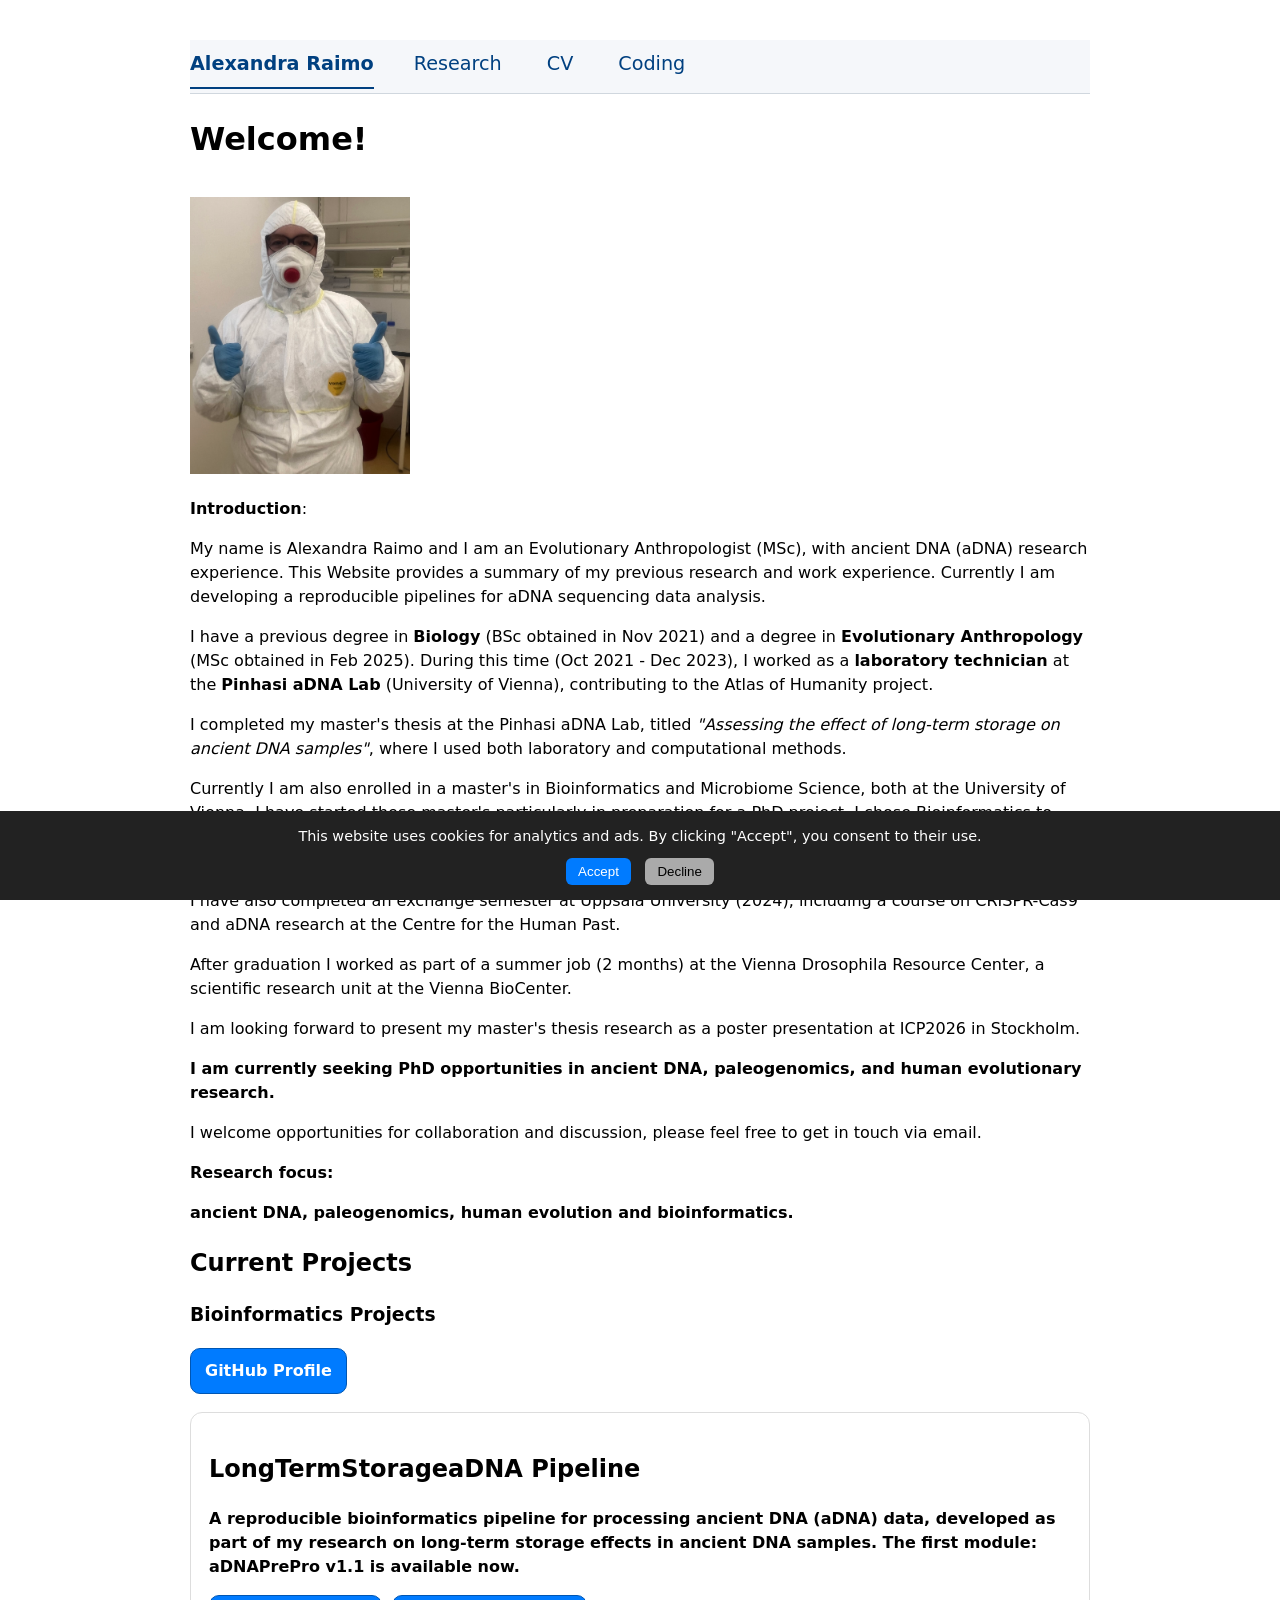
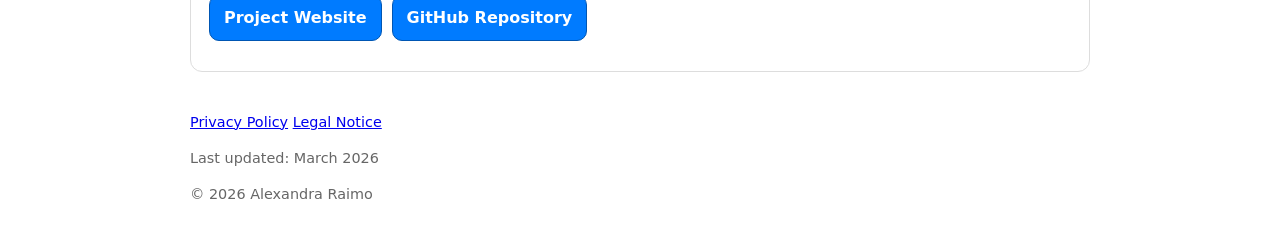
==== index.html @ fb8b820a "Update" ====
<!doctype html>
<html lang="en">
<head>
  <meta charset="utf-8" />
  <meta name="viewport" content="width=device-width, initial-scale=1" />

  <!-- SEO -->
  <title>Ancient DNA Pipeline | Bioinformatics – Alexandra Raimo</title>
  <meta name="description" content="Bioinformatics projects by Alexandra Raimo, including pipelines for preprocessing ancient DNA sequencing data." />
  <meta name="keywords" content="ancient DNA, aDNA, bioinformatics, paleogenomics, DNA pipeline, NGS analysis" />

  <!-- Google verification -->
  <meta name="google-site-verification" content="ym9Vz2u-0bUSktu_AjIsHm7VWg-E3QiLJh-xZRxVuhM" />

  <link rel="canonical" href="https://raimo-al.github.io/">
  
  <!-- Open Graph -->
  <meta property="og:title" content="Ancient DNA Pipeline | Bioinformatics – Alexandra Raimo">
  <meta property="og:description" content="Reproducible pipeline for preprocessing ancient DNA (aDNA) sequencing data.">
  <meta property="og:site_name" content="Ancient DNA Bioinformatics">
  <meta property="og:image" content="https://raimo-al.github.io/preview.png">
  <meta property="og:url" content="https://raimo-al.github.io/">
  <meta property="og:type" content="website">

  <!-- Twitter (used by many platforms) -->
  <meta name="twitter:card" content="summary_large_image">
  <meta name="twitter:title" content="Ancient DNA Pipeline | Bioinformatics – Alexandra Raimo">
  <meta name="twitter:description" content="Reproducible pipeline for preprocessing ancient DNA (aDNA) sequencing data.">
  <meta name="twitter:image" content="https://raimo-al.github.io/preview.png">

  <!-- CSS -->
  <link rel="stylesheet" href="styles.css">

  <!-- Google AdSense -->
  <meta name="google-adsense-account" content="ca-pub-8820998025765974">


</head>

<body>

<nav class="navbar">
  <div class="nav-container">
    <a href="index.html" class="nav-name active">Alexandra Raimo</a>

    <div class="nav-links">
      <a href="research.html">Research</a>
      <a href="cv.html">CV</a>
      <a href="coding.html">Coding</a>
    </div>
  </div>
</nav>
<header>
  <div class="card-content">

    <div class="text">
      <h1>Welcome!</h1>
	      <div class="image">
      <img src="images/Lab.jpeg" alt="Alexandra Raimo working in the aDNA lab.">
    </div>

      <p>
	  <b>Introduction</b>:
	  
	  <p>
        My name is Alexandra Raimo and I am an Evolutionary Anthropologist (MSc), with ancient DNA (aDNA) research experience.
        This Website provides a summary of my previous research and work experience.
        Currently I am developing a reproducible pipelines for aDNA sequencing data analysis.
		</p>
		
		<p>
		I have a previous degree in <b>Biology</b> (BSc obtained in Nov 2021) and a degree in <b>Evolutionary Anthropology</b> (MSc obtained in Feb 2025).
		During this time (Oct 2021 - Dec 2023), I worked as a <b>laboratory technician</b> at the <b>Pinhasi aDNA Lab</b> (University of Vienna), contributing to the Atlas of Humanity project.
		</p>
		
		<p>
		I completed my master's thesis at the Pinhasi aDNA Lab, titled <em>"Assessing the effect of long-term storage on ancient DNA samples"</em>, where I used both laboratory and computational methods.
		</p>
		
		<p>
		Currently I am also enrolled in a master's in Bioinformatics and Microbiome Science, both at the University of Vienna. 
		I have started these master's particularly in preparation for a PhD project.
		I chose Bioinformatics to further improve my Bioinformatics skills and Microbiome Science, because of my interest in ancient bacterial and viral metagenomics.
		</p>
		
		<p>
		I have also completed an exchange semester at Uppsala University (2024), including a course on CRISPR-Cas9 and aDNA research at the Centre for the Human Past.
		</p>
		
		<p>
		After graduation I worked as part of a summer job (2 months) at the Vienna Drosophila Resource Center, a scientific research unit at the Vienna BioCenter.
		</p>
		
		<p>
		I am looking forward to present my master's thesis research as a poster presentation at ICP2026 in Stockholm.
		</p>
		
		<p>
		<strong> I am currently seeking PhD opportunities in ancient DNA, paleogenomics, and human evolutionary research. </strong>
		</p>
		
		<p>
		I welcome opportunities for collaboration and discussion, please feel free to get in touch via email.
		</p>
		
			 <p class="highlight">
    <p>
	<strong> Research focus: </strong>
	</p>
	
	<p>
	<strong>ancient DNA, paleogenomics, human evolution and bioinformatics.</strong>
  </p>
    </div>

  </div>
</header>
  <main>
    <h2>Current Projects</h2>
	
	<h3>Bioinformatics Projects</h3>
	
	<div class="button-group">
    <a class="button" href="https://github.com/raimo-al">GitHub Profile</a>
  </div>
    <div class="card">
      <h2>LongTermStorageaDNA Pipeline</h2>
      <p class="highlight">
         A reproducible bioinformatics pipeline for processing ancient DNA (aDNA) data,
         developed as part of my research on long-term storage effects in ancient DNA samples.
		 The first module: aDNAPrePro v1.1 is available now.
      </p>

      <div class="button-group">
        <a class="button" href="https://raimo-al.github.io/LongTermStorageaDNA/">Project Website</a>
        <a class="button" href="https://github.com/raimo-al/LongTermStorageaDNA">GitHub Repository</a>
      </div>

    </div>

  </main>

  <footer style="margin-top:40px; font-size:0.9em; color:#666;">
    <a href="privacy.html">Privacy Policy</a>
    <a href="impressum.html">Legal Notice</a>
	<p>Last updated: March 2026 </p>
    <p>© 2026 Alexandra Raimo</p>
  </footer>
 <div id="cookie-banner" style="position:fixed; bottom:0; left:0; right:0; background:#222; color:#fff; padding:15px; display:none; z-index:1000;">
  <p style="margin:0 0 10px 0;">
    This website uses cookies for analytics and ads. By clicking "Accept", you consent to their use.
  </p>
  <button onclick="acceptCookies()" style="margin-right:10px;">Accept</button>
  <button onclick="declineCookies()">Decline</button>
 </div>
 <script>
   function loadTrackingScripts() {
      if (location.protocol === "file:") return;

      // Google Analytics
      var ga = document.createElement("script");
      ga.src = "https://www.googletagmanager.com/gtag/js?id=G-LNKFSJW3DF";
      ga.async = true;
      document.head.appendChild(ga);

      window.dataLayer = window.dataLayer || [];
      function gtag(){dataLayer.push(arguments);}
      window.gtag = gtag;
      gtag('js', new Date());
      gtag('config', 'G-LNKFSJW3DF');

      // AdSense
      var ads = document.createElement("script");
      ads.src = "https://pagead2.googlesyndication.com/pagead/js/adsbygoogle.js?client=ca-pub-8820998025765974";
      ads.async = true;
      ads.crossOrigin = "anonymous";
      document.head.appendChild(ads);
   }

   function acceptCookies() {
      localStorage.setItem("cookieConsent", "accepted");
      document.getElementById("cookie-banner").style.display = "none";
      loadTrackingScripts();
   }

   function declineCookies() {
      localStorage.setItem("cookieConsent", "declined");
      document.getElementById("cookie-banner").style.display = "none";
   }

   window.onload = function() {
      const consent = localStorage.getItem("cookieConsent");

      if (!consent) {
         document.getElementById("cookie-banner").style.display = "block";
      } else if (consent === "accepted") {
         loadTrackingScripts();
      }
   };
</script>
</body>
</html>
---- styles.css ----
body {
  font-family: system-ui, -apple-system, Segoe UI, Roboto, Arial, sans-serif;
  max-width: 900px;
  margin: 40px auto;
  padding: 0 16px;
  line-height: 1.5;
}

img {
    max-width: 90%;
    height: auto;
    border-radius: 10px;
    margin-top: 12px;
}

.highlight {
    font-weight: 600;
}

.card {
  border: 1px solid #ddd;
  border-radius: 12px;
  padding: 18px;
  margin: 18px 0;
  box-sizing: border-box;
}

.button-group {
  margin: 12px 0;
  display: flex;
  flex-wrap: wrap;
  gap: 10px;
}

a.button {
  display: inline-block;
  padding: 10px 14px;
  border-radius: 10px;
  border: 1px solid #0056b3;
  background-color: #007bff;
  color: #ffffff;
  font-weight: bold;
  text-decoration: none;
  text-align: center;
}
#cookie-banner {
  font-size: 0.9em;
  text-align: center;
}

#cookie-banner button {
  padding: 6px 12px;
  border: none;
  border-radius: 6px;
  cursor: pointer;
}

#cookie-banner button:first-of-type {
  background-color: #007bff;
  color: white;
}

#cookie-banner button:last-of-type {
  background-color: #aaa;
  color: black;
}

/* Mobile responsiveness */
  @media (max-width: 600px) {
  body {
    margin: 20px auto;
  }

  h1 {
    font-size: 1.6em;
  }

  .card {
    padding: 14px;
  }

  a.button {
    width: 100%;
  }
}
  
/* Navbar base */
.navbar {
  width: 100%;
  background-color: #f5f7fa;
  border-bottom: 1px solid #d0d7de;
  padding: 10px 0;
}

/* Container */
.nav-container {
  max-width: 1000px;
  margin: 0 auto;
  display: flex;
  align-items: center;
  justify-content: flex-start; /* key change */
  gap: 40px; /* controls distance */
}

/* Name (left side) */
.nav-name {
  font-size: 1.2rem;
  font-weight: 600;
  color: #004080;
  text-decoration: none;
}

.nav-links {
  display: flex;
  gap: 45px;  /* try 45–60px */
}

/* Links container */
.nav-links a {
  font-size: 1.2rem;
  color: #004080;
  text-decoration: none;
  position: relative;
  padding-bottom: 4px; /* creates space for underline */

}

.nav-container a.active::after {
  width: 100%;
}

.nav-container a {
  position: relative;
  padding-bottom: 4px;
  text-decoration: none;
}

/* underline (hidden) */
.nav-container a::after {
  content: "";
  position: absolute;
  left: 0;
  bottom: -6px;
  width: 0%;
  height: 2px;
  background-color: #004080;
  transition: width 0.25s ease;
}

/* hover */
.nav-container a:hover::after {
  width: 100%;
}

/* Layout for header (text left, image right) */
.card-content .image img {
  width: 220px;        /* bigger image */
  border-radius: 0;    /* removes circle */
}

/* Text block */
.card-content .text {
  flex: 1;
}

/* Layout for CV*/

.header-photo {
  display: flex;
  justify-content: flex-end;
  margin: 20px 0;
}

.header-photo img {
  width: 160px;       /* smaller size */
  border-radius: 0;   /* rectangular */
}
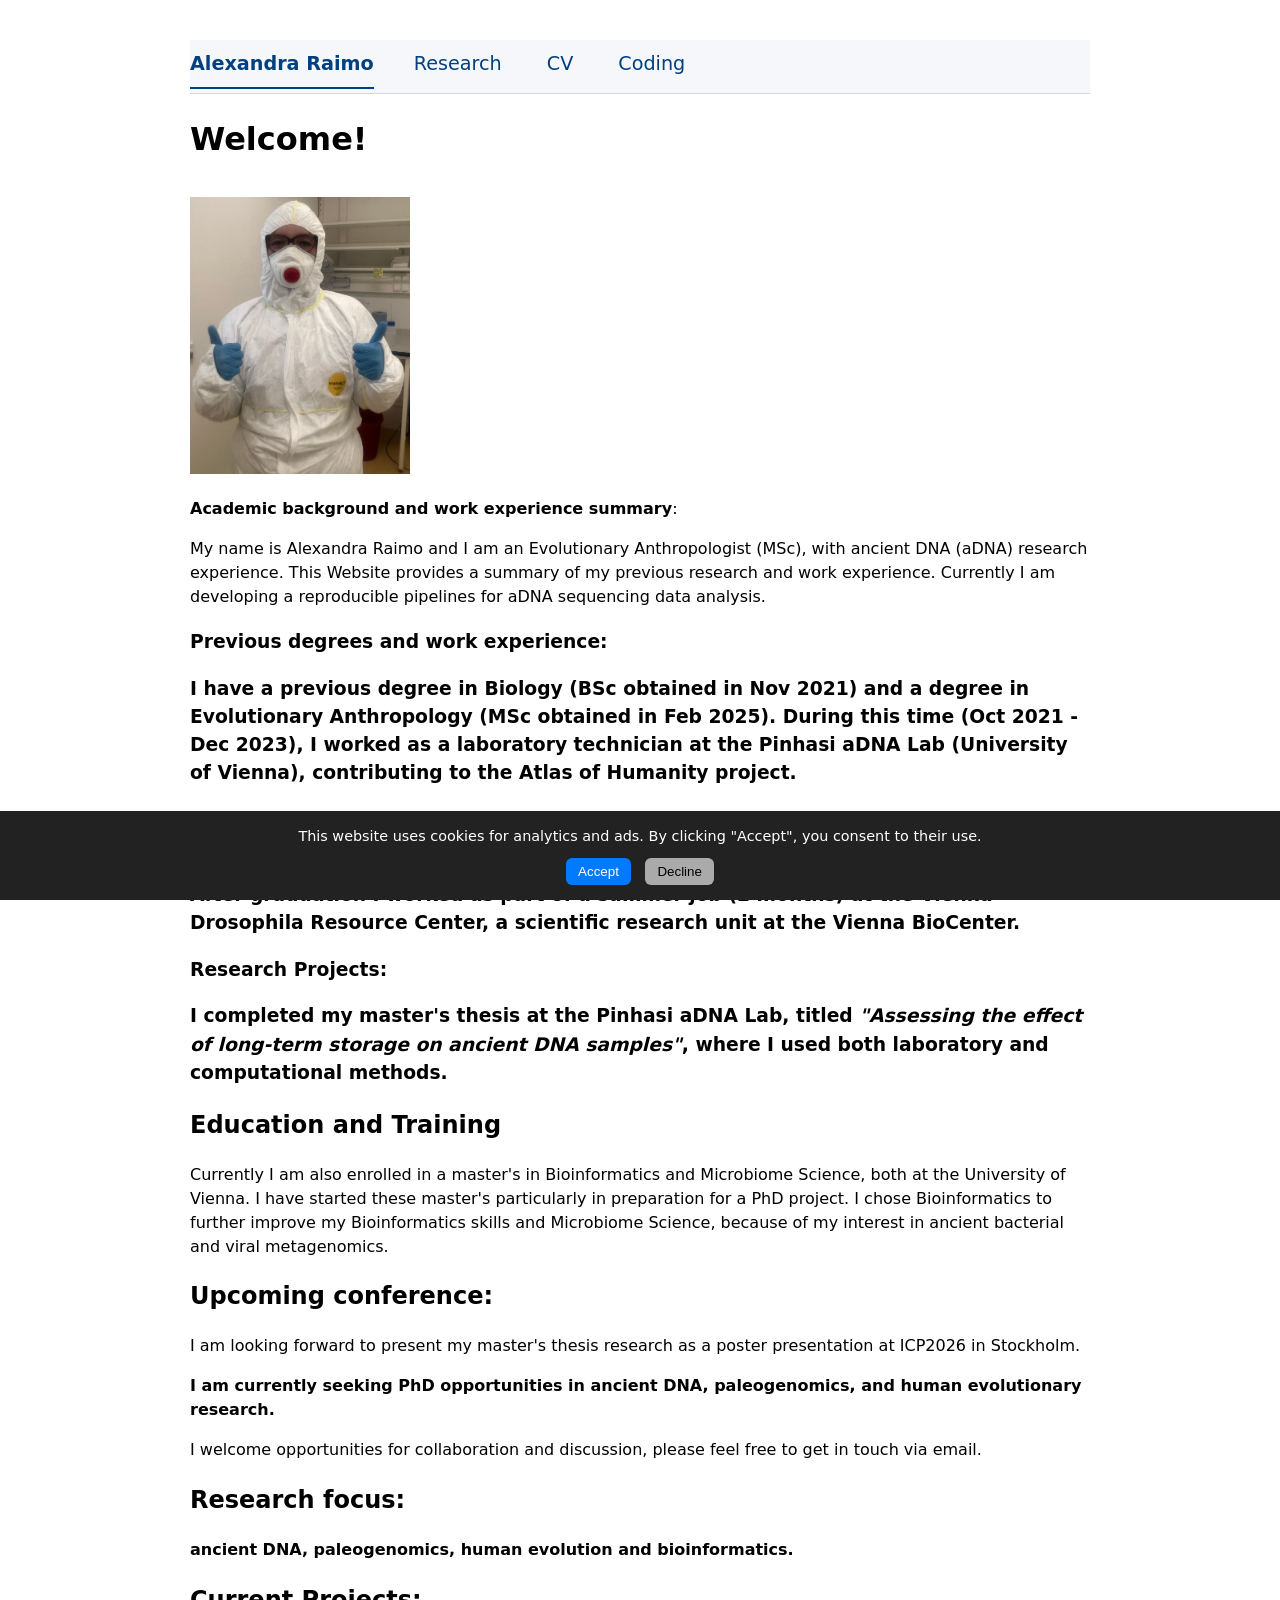
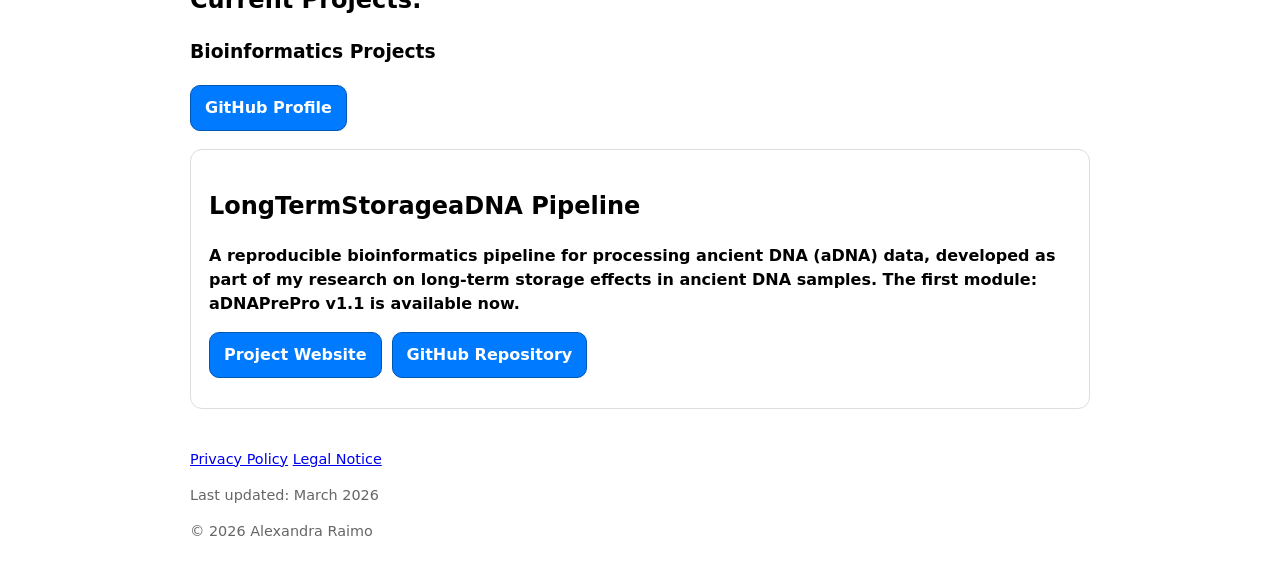
==== commit a9be9216: "Update" ====
--- a/index.html
+++ b/index.html
@@ -60,7 +60,7 @@
     </div>
 
       <p>
-	  <b>Introduction</b>:
+	  <b>Academic background and work experience summary</b>:
 	  
 	  <p>
         My name is Alexandra Raimo and I am an Evolutionary Anthropologist (MSc), with ancient DNA (aDNA) research experience.
@@ -68,29 +68,33 @@
         Currently I am developing a reproducible pipelines for aDNA sequencing data analysis.
 		</p>
 		
+		<h3> Previous degrees and work experience: <h3> 
 		<p>
 		I have a previous degree in <b>Biology</b> (BSc obtained in Nov 2021) and a degree in <b>Evolutionary Anthropology</b> (MSc obtained in Feb 2025).
 		During this time (Oct 2021 - Dec 2023), I worked as a <b>laboratory technician</b> at the <b>Pinhasi aDNA Lab</b> (University of Vienna), contributing to the Atlas of Humanity project.
 		</p>
 		
 		<p>
+		I have also completed an exchange semester at Uppsala University (2024), including a course on CRISPR-Cas9 and aDNA research at the Centre for the Human Past.
+		</p>
+		
+		<p>
+		After graduation I worked as part of a summer job (2 months) at the Vienna Drosophila Resource Center, a scientific research unit at the Vienna BioCenter.
+		</p>
+		
+		<h3> Research Projects: <h3>
+		<p>
 		I completed my master's thesis at the Pinhasi aDNA Lab, titled <em>"Assessing the effect of long-term storage on ancient DNA samples"</em>, where I used both laboratory and computational methods.
 		</p>
 		
+		<h2>Education and Training</h2>
 		<p>
 		Currently I am also enrolled in a master's in Bioinformatics and Microbiome Science, both at the University of Vienna. 
 		I have started these master's particularly in preparation for a PhD project.
 		I chose Bioinformatics to further improve my Bioinformatics skills and Microbiome Science, because of my interest in ancient bacterial and viral metagenomics.
 		</p>
 		
-		<p>
-		I have also completed an exchange semester at Uppsala University (2024), including a course on CRISPR-Cas9 and aDNA research at the Centre for the Human Past.
-		</p>
-		
-		<p>
-		After graduation I worked as part of a summer job (2 months) at the Vienna Drosophila Resource Center, a scientific research unit at the Vienna BioCenter.
-		</p>
-		
+		<h2>Upcoming conference:</h2>
 		<p>
 		I am looking forward to present my master's thesis research as a poster presentation at ICP2026 in Stockholm.
 		</p>
@@ -105,7 +109,7 @@
 		
 			 <p class="highlight">
     <p>
-	<strong> Research focus: </strong>
+	<h2> Research focus: </h2>
 	</p>
 	
 	<p>
@@ -116,7 +120,7 @@
   </div>
 </header>
   <main>
-    <h2>Current Projects</h2>
+    <h2>Current Projects:</h2>
 	
 	<h3>Bioinformatics Projects</h3>
 	
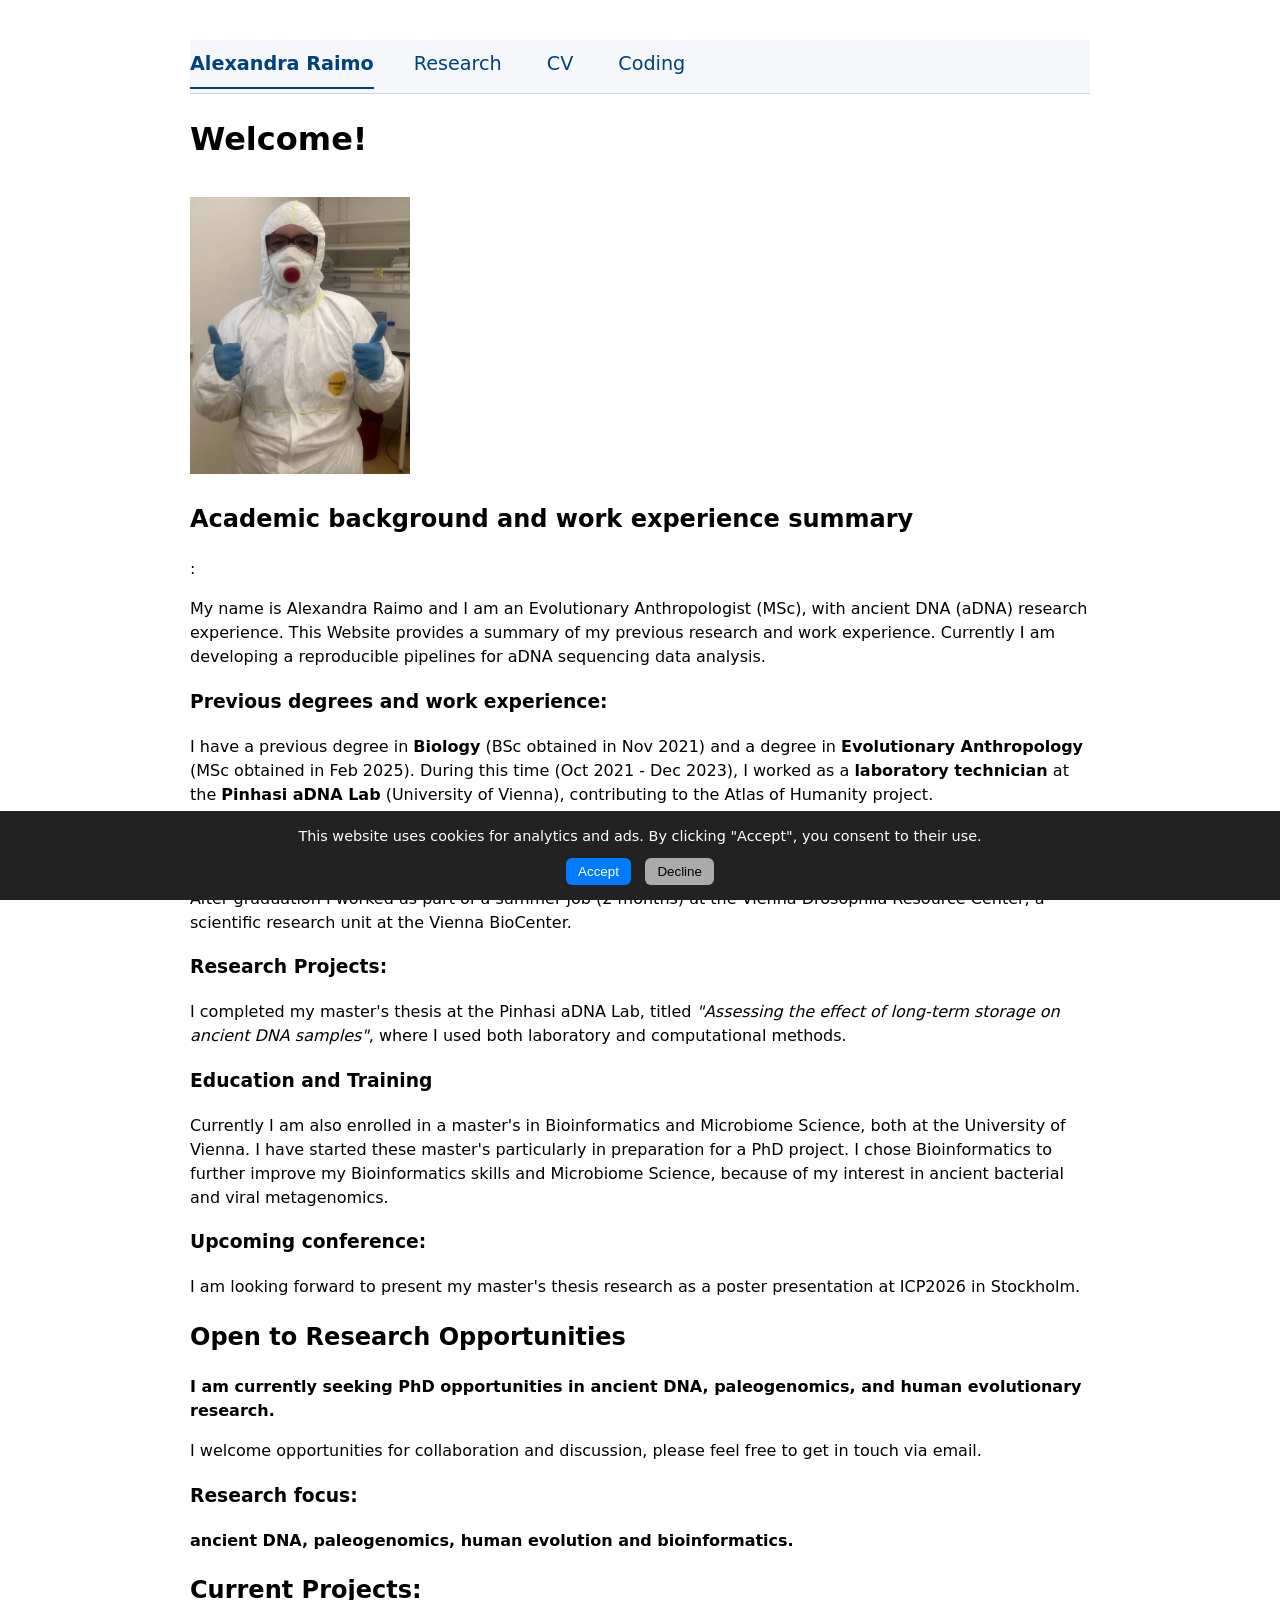
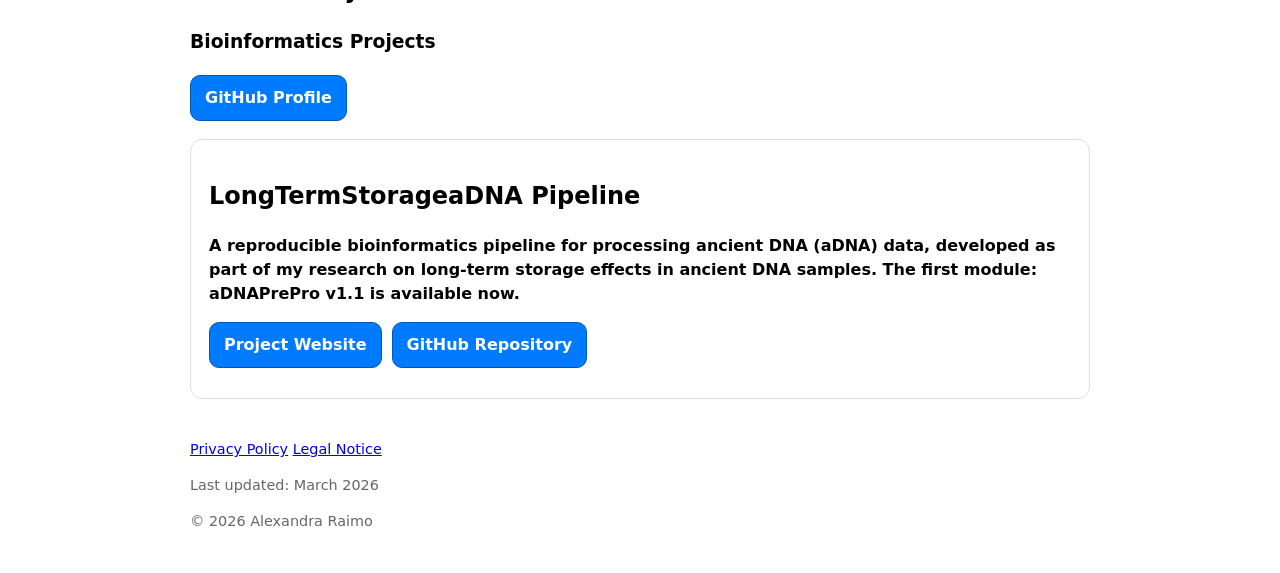
==== commit 334729d8: "Update" ====
--- a/index.html
+++ b/index.html
@@ -60,7 +60,7 @@
     </div>
 
       <p>
-	  <b>Academic background and work experience summary</b>:
+	  <h2>Academic background and work experience summary</h2>:
 	  
 	  <p>
         My name is Alexandra Raimo and I am an Evolutionary Anthropologist (MSc), with ancient DNA (aDNA) research experience.
@@ -68,7 +68,7 @@
         Currently I am developing a reproducible pipelines for aDNA sequencing data analysis.
 		</p>
 		
-		<h3> Previous degrees and work experience: <h3> 
+		<h3> Previous degrees and work experience:</h3> 
 		<p>
 		I have a previous degree in <b>Biology</b> (BSc obtained in Nov 2021) and a degree in <b>Evolutionary Anthropology</b> (MSc obtained in Feb 2025).
 		During this time (Oct 2021 - Dec 2023), I worked as a <b>laboratory technician</b> at the <b>Pinhasi aDNA Lab</b> (University of Vienna), contributing to the Atlas of Humanity project.
@@ -82,23 +82,23 @@
 		After graduation I worked as part of a summer job (2 months) at the Vienna Drosophila Resource Center, a scientific research unit at the Vienna BioCenter.
 		</p>
 		
-		<h3> Research Projects: <h3>
+		<h3> Research Projects: </h3>
 		<p>
 		I completed my master's thesis at the Pinhasi aDNA Lab, titled <em>"Assessing the effect of long-term storage on ancient DNA samples"</em>, where I used both laboratory and computational methods.
 		</p>
 		
-		<h2>Education and Training</h2>
+		<h3>Education and Training</h3>
 		<p>
 		Currently I am also enrolled in a master's in Bioinformatics and Microbiome Science, both at the University of Vienna. 
 		I have started these master's particularly in preparation for a PhD project.
 		I chose Bioinformatics to further improve my Bioinformatics skills and Microbiome Science, because of my interest in ancient bacterial and viral metagenomics.
 		</p>
 		
-		<h2>Upcoming conference:</h2>
+		<h3>Upcoming conference:</h3>
 		<p>
 		I am looking forward to present my master's thesis research as a poster presentation at ICP2026 in Stockholm.
 		</p>
-		
+		<h2>Open to Research Opportunities</h2>
 		<p>
 		<strong> I am currently seeking PhD opportunities in ancient DNA, paleogenomics, and human evolutionary research. </strong>
 		</p>
@@ -109,7 +109,7 @@
 		
 			 <p class="highlight">
     <p>
-	<h2> Research focus: </h2>
+	<h3> Research focus: </h3>
 	</p>
 	
 	<p>
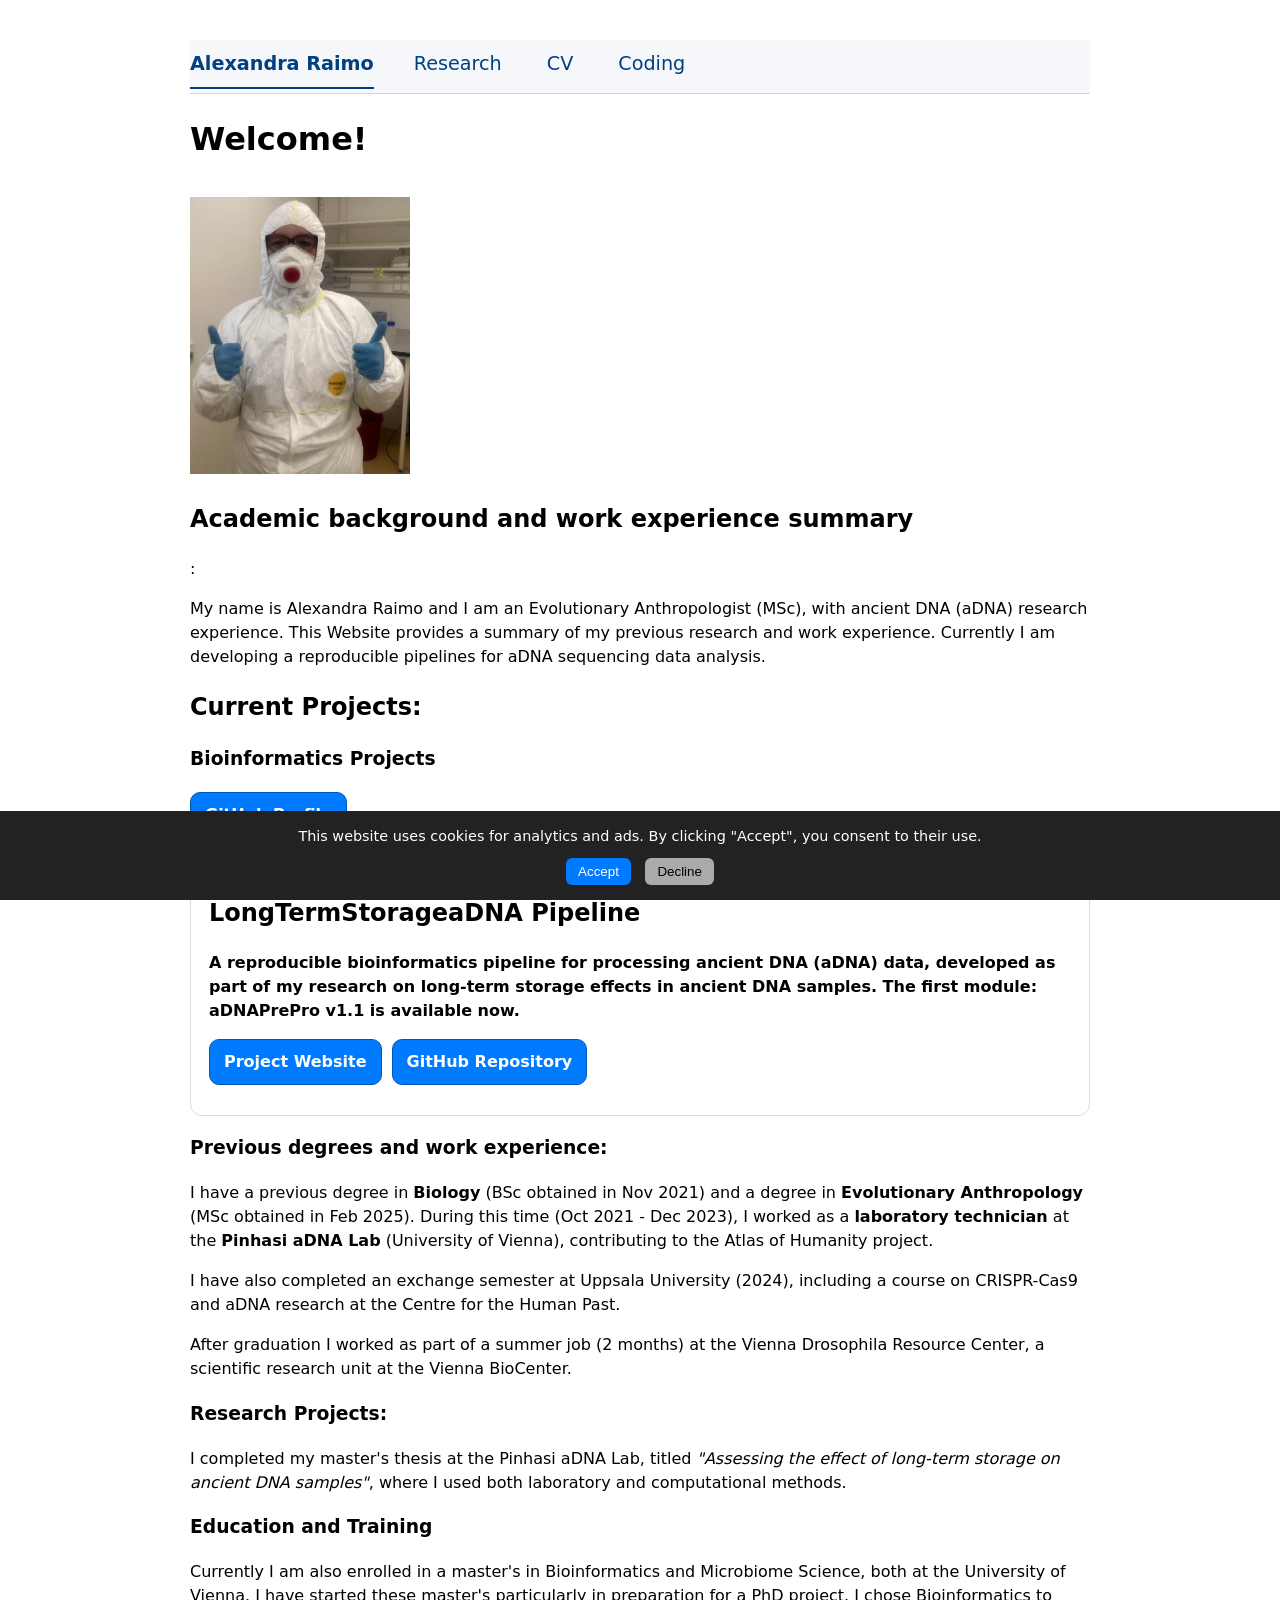
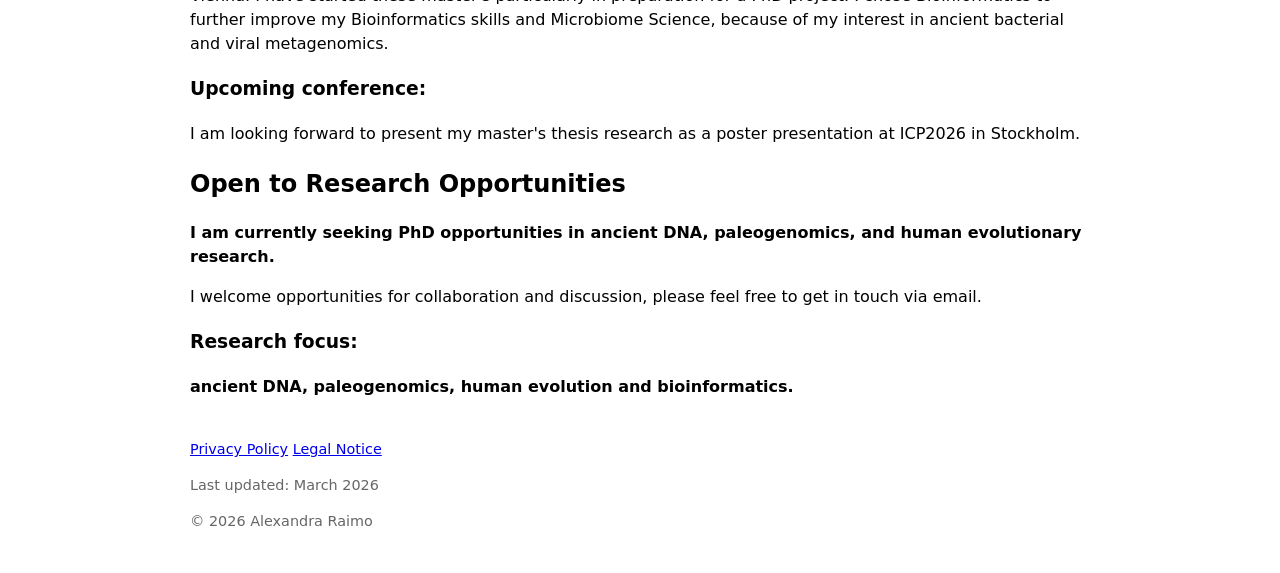
==== commit 078ace98: "Update" ====
--- a/index.html
+++ b/index.html
@@ -68,56 +68,7 @@
         Currently I am developing a reproducible pipelines for aDNA sequencing data analysis.
 		</p>
 		
-		<h3> Previous degrees and work experience:</h3> 
-		<p>
-		I have a previous degree in <b>Biology</b> (BSc obtained in Nov 2021) and a degree in <b>Evolutionary Anthropology</b> (MSc obtained in Feb 2025).
-		During this time (Oct 2021 - Dec 2023), I worked as a <b>laboratory technician</b> at the <b>Pinhasi aDNA Lab</b> (University of Vienna), contributing to the Atlas of Humanity project.
-		</p>
-		
-		<p>
-		I have also completed an exchange semester at Uppsala University (2024), including a course on CRISPR-Cas9 and aDNA research at the Centre for the Human Past.
-		</p>
-		
-		<p>
-		After graduation I worked as part of a summer job (2 months) at the Vienna Drosophila Resource Center, a scientific research unit at the Vienna BioCenter.
-		</p>
-		
-		<h3> Research Projects: </h3>
-		<p>
-		I completed my master's thesis at the Pinhasi aDNA Lab, titled <em>"Assessing the effect of long-term storage on ancient DNA samples"</em>, where I used both laboratory and computational methods.
-		</p>
-		
-		<h3>Education and Training</h3>
-		<p>
-		Currently I am also enrolled in a master's in Bioinformatics and Microbiome Science, both at the University of Vienna. 
-		I have started these master's particularly in preparation for a PhD project.
-		I chose Bioinformatics to further improve my Bioinformatics skills and Microbiome Science, because of my interest in ancient bacterial and viral metagenomics.
-		</p>
-		
-		<h3>Upcoming conference:</h3>
-		<p>
-		I am looking forward to present my master's thesis research as a poster presentation at ICP2026 in Stockholm.
-		</p>
-		<h2>Open to Research Opportunities</h2>
-		<p>
-		<strong> I am currently seeking PhD opportunities in ancient DNA, paleogenomics, and human evolutionary research. </strong>
-		</p>
-		
-		<p>
-		I welcome opportunities for collaboration and discussion, please feel free to get in touch via email.
-		</p>
-		
-			 <p class="highlight">
-    <p>
-	<h3> Research focus: </h3>
-	</p>
-	
-	<p>
-	<strong>ancient DNA, paleogenomics, human evolution and bioinformatics.</strong>
-  </p>
-    </div>
-
-  </div>
+		  </div>
 </header>
   <main>
     <h2>Current Projects:</h2>
@@ -143,6 +94,54 @@
     </div>
 
   </main>
+		<h3> Previous degrees and work experience:</h3> 
+		<p>
+		I have a previous degree in <b>Biology</b> (BSc obtained in Nov 2021) and a degree in <b>Evolutionary Anthropology</b> (MSc obtained in Feb 2025).
+		During this time (Oct 2021 - Dec 2023), I worked as a <b>laboratory technician</b> at the <b>Pinhasi aDNA Lab</b> (University of Vienna), contributing to the Atlas of Humanity project.
+		</p>
+		
+		<p>
+		I have also completed an exchange semester at Uppsala University (2024), including a course on CRISPR-Cas9 and aDNA research at the Centre for the Human Past.
+		</p>
+		
+		<p>
+		After graduation I worked as part of a summer job (2 months) at the Vienna Drosophila Resource Center, a scientific research unit at the Vienna BioCenter.
+		</p>
+		
+		<h3> Research Projects: </h3>
+		<p>
+		I completed my master's thesis at the Pinhasi aDNA Lab, titled <em>"Assessing the effect of long-term storage on ancient DNA samples"</em>, where I used both laboratory and computational methods.
+		</p>
+		
+		<h3>Education and Training</h3>
+		<p>
+		Currently I am also enrolled in a master's in Bioinformatics and Microbiome Science, both at the University of Vienna. 
+		I have started these master's particularly in preparation for a PhD project.
+		I chose Bioinformatics to further improve my Bioinformatics skills and Microbiome Science, because of my interest in ancient bacterial and viral metagenomics.
+		</p>
+		
+		<h3>Upcoming conference:</h3>
+		<p>
+		I am looking forward to present my master's thesis research as a poster presentation at ICP2026 in Stockholm.
+		</p>
+		<h2>Open to Research Opportunities</h2>
+		<p>
+		<strong> I am currently seeking PhD opportunities in ancient DNA, paleogenomics, and human evolutionary research. </strong>
+		</p>
+		
+		<p>
+		I welcome opportunities for collaboration and discussion, please feel free to get in touch via email.
+		</p>
+		
+			 <p class="highlight">
+    <p>
+	<h3> Research focus: </h3>
+	</p>
+	
+	<p>
+	<strong>ancient DNA, paleogenomics, human evolution and bioinformatics.</strong>
+  </p>
+    </div>
 
   <footer style="margin-top:40px; font-size:0.9em; color:#666;">
     <a href="privacy.html">Privacy Policy</a>
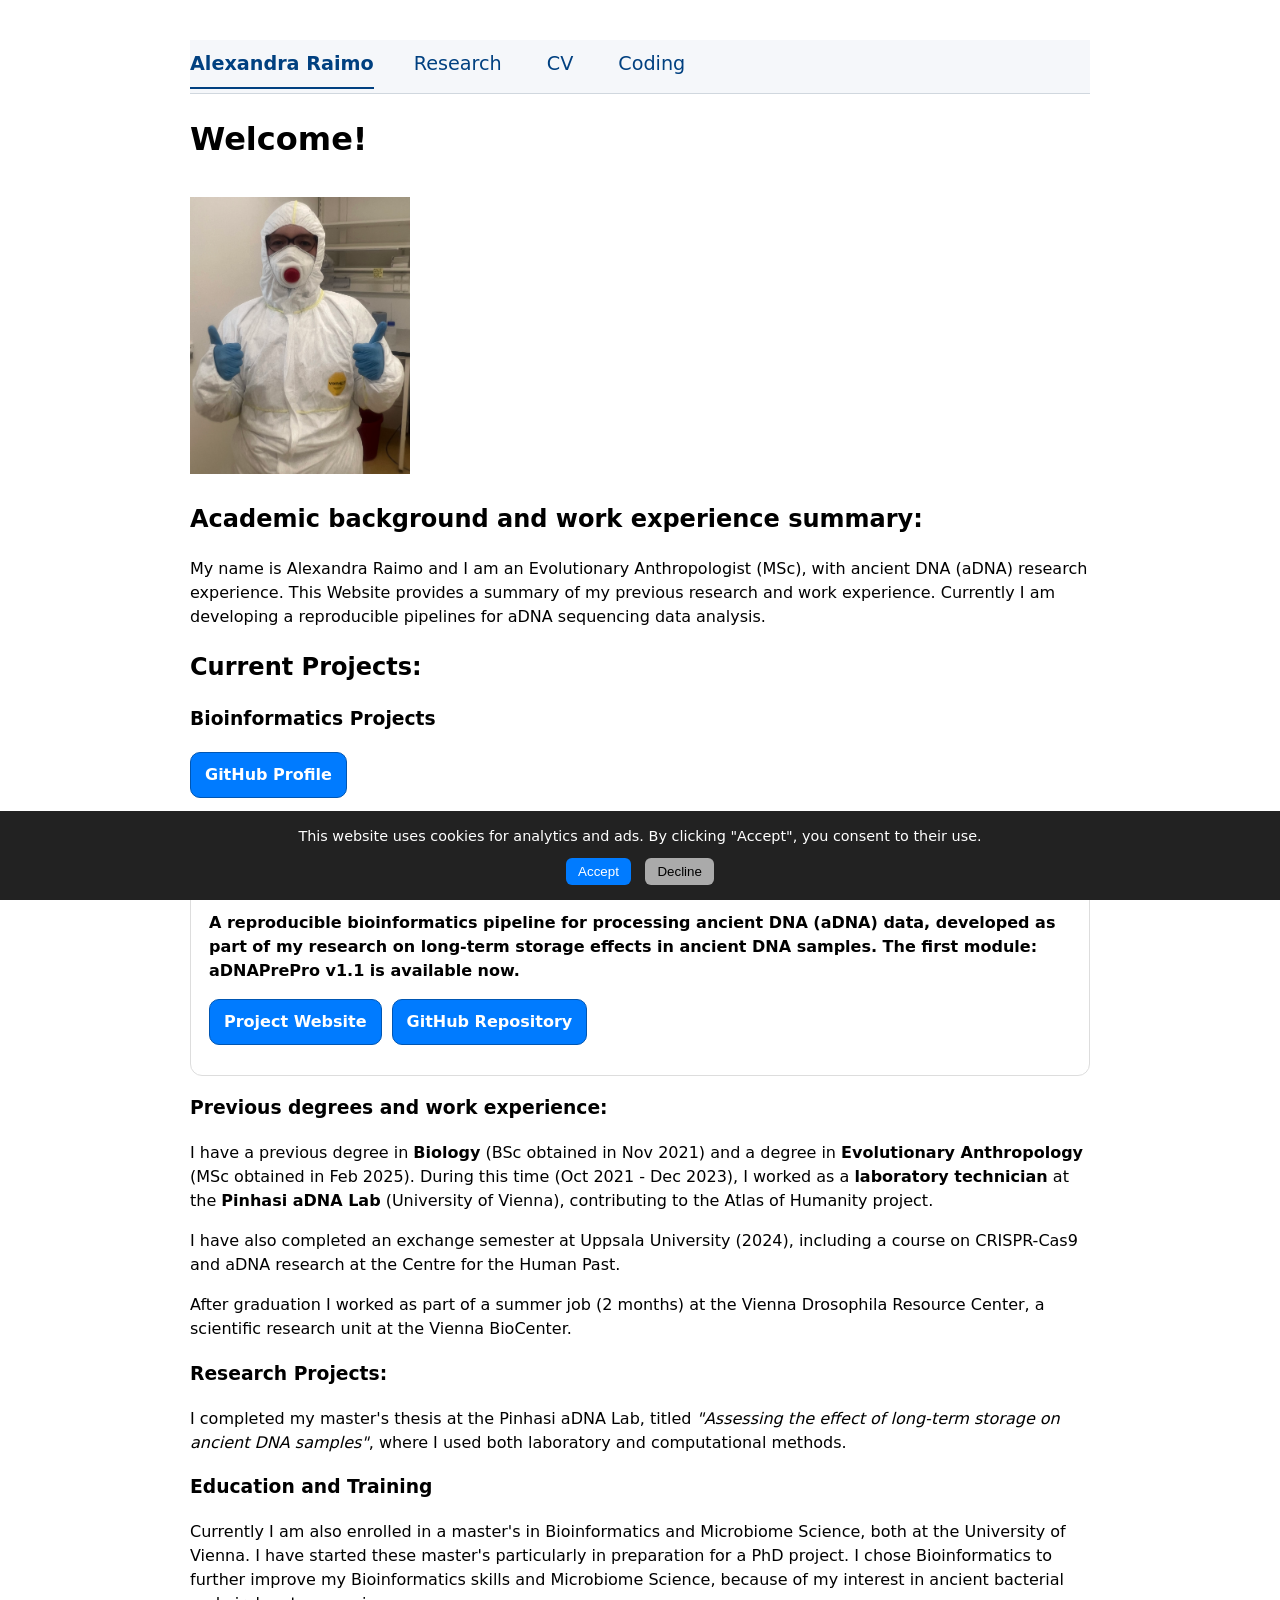
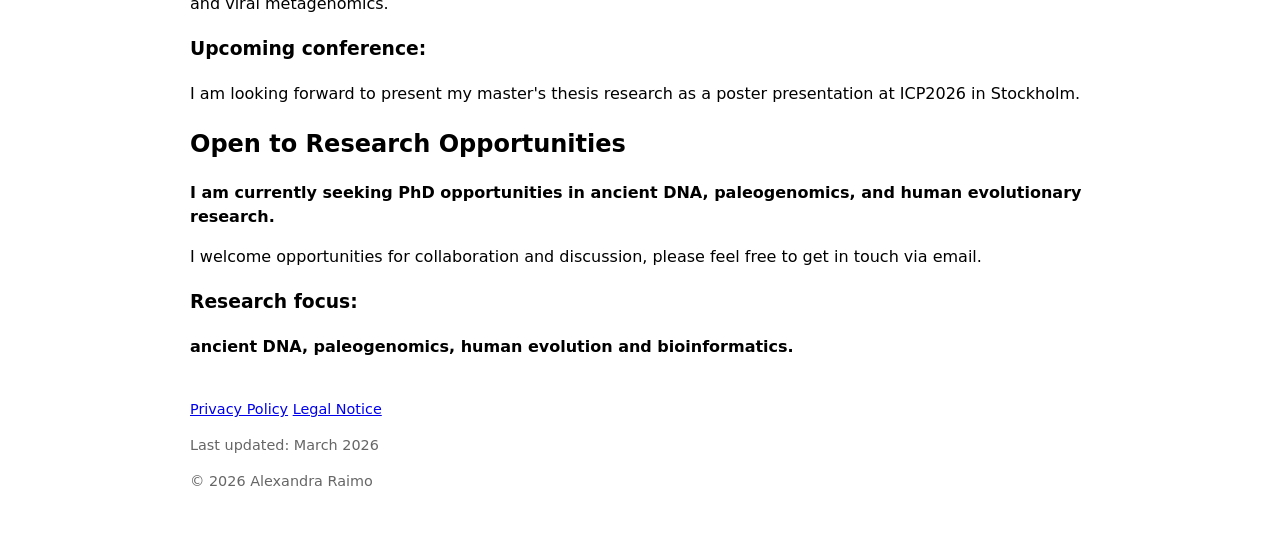
==== commit cb904999: "Update" ====
--- a/index.html
+++ b/index.html
@@ -60,7 +60,7 @@
     </div>
 
       <p>
-	  <h2>Academic background and work experience summary</h2>:
+	  <h2>Academic background and work experience summary:</h2>
 	  
 	  <p>
         My name is Alexandra Raimo and I am an Evolutionary Anthropologist (MSc), with ancient DNA (aDNA) research experience.
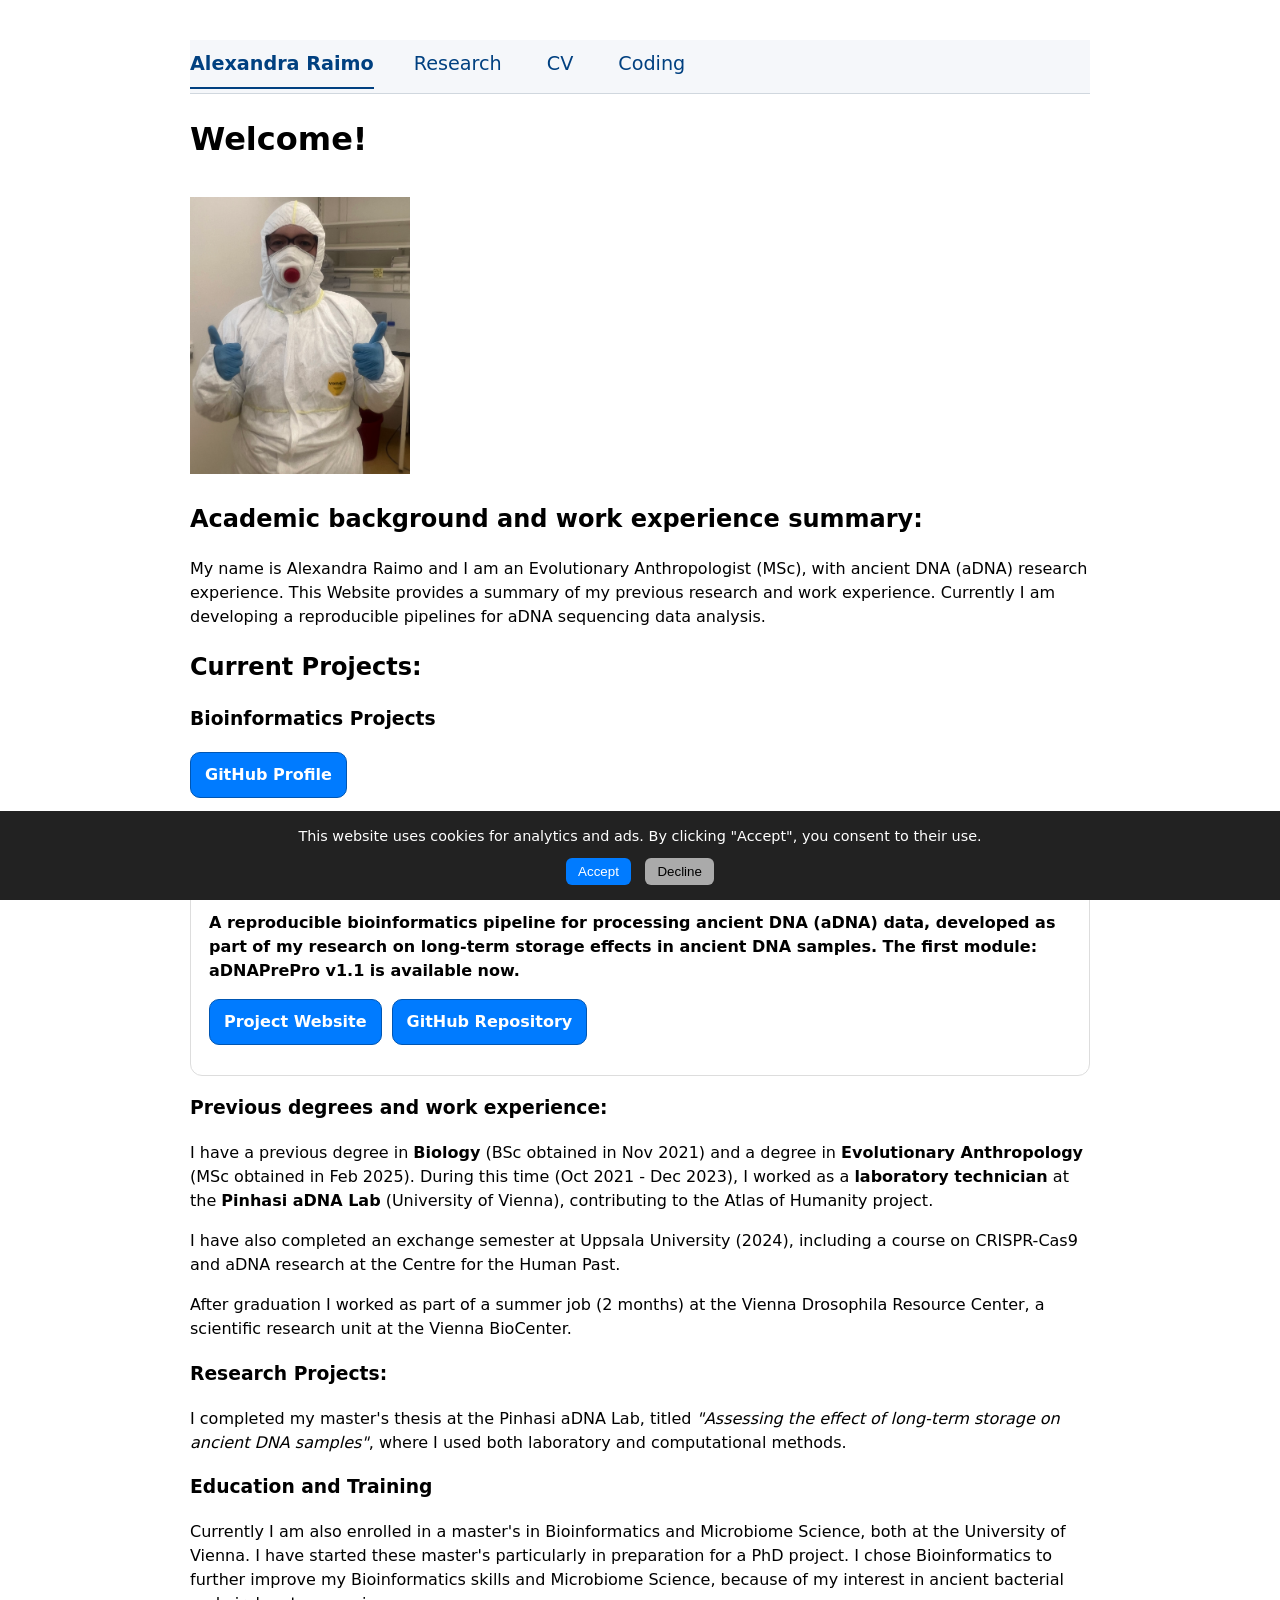
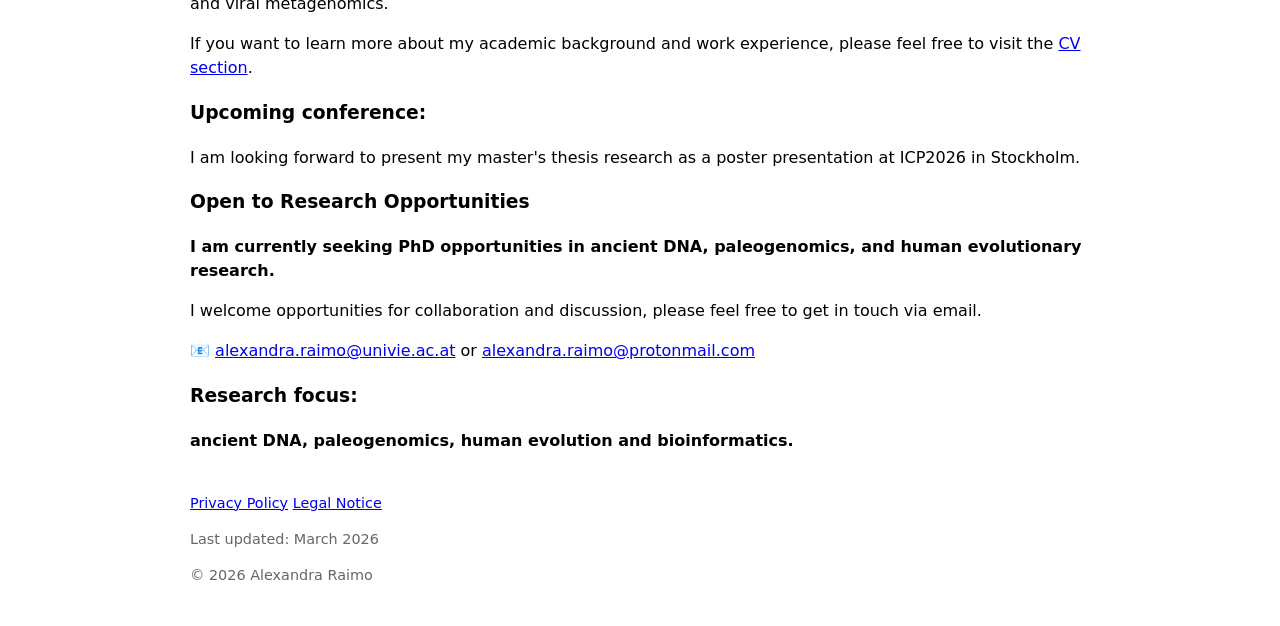
==== commit 5b3341c5: "Update" ====
--- a/index.html
+++ b/index.html
@@ -120,17 +120,28 @@
 		I chose Bioinformatics to further improve my Bioinformatics skills and Microbiome Science, because of my interest in ancient bacterial and viral metagenomics.
 		</p>
 		
+		<p>
+		If you want to learn more about my academic background and work experience, please feel free to visit the 
+		<a href="https://raimo-al.github.io/cv.html" target="_blank">CV section</a>.
+		</p>
+		
 		<h3>Upcoming conference:</h3>
 		<p>
 		I am looking forward to present my master's thesis research as a poster presentation at ICP2026 in Stockholm.
 		</p>
-		<h2>Open to Research Opportunities</h2>
+		<h3>Open to Research Opportunities</h3>
 		<p>
 		<strong> I am currently seeking PhD opportunities in ancient DNA, paleogenomics, and human evolutionary research. </strong>
 		</p>
 		
 		<p>
 		I welcome opportunities for collaboration and discussion, please feel free to get in touch via email.
+		</p>
+		
+		<p>
+		📧 <a href="mailto:alexandra.raimo@univie.ac.at">alexandra.raimo@univie.ac.at</a> 
+		or 
+		<a href="mailto:alexandra.raimo@protonmail.com">alexandra.raimo@protonmail.com</a>
 		</p>
 		
 			 <p class="highlight">
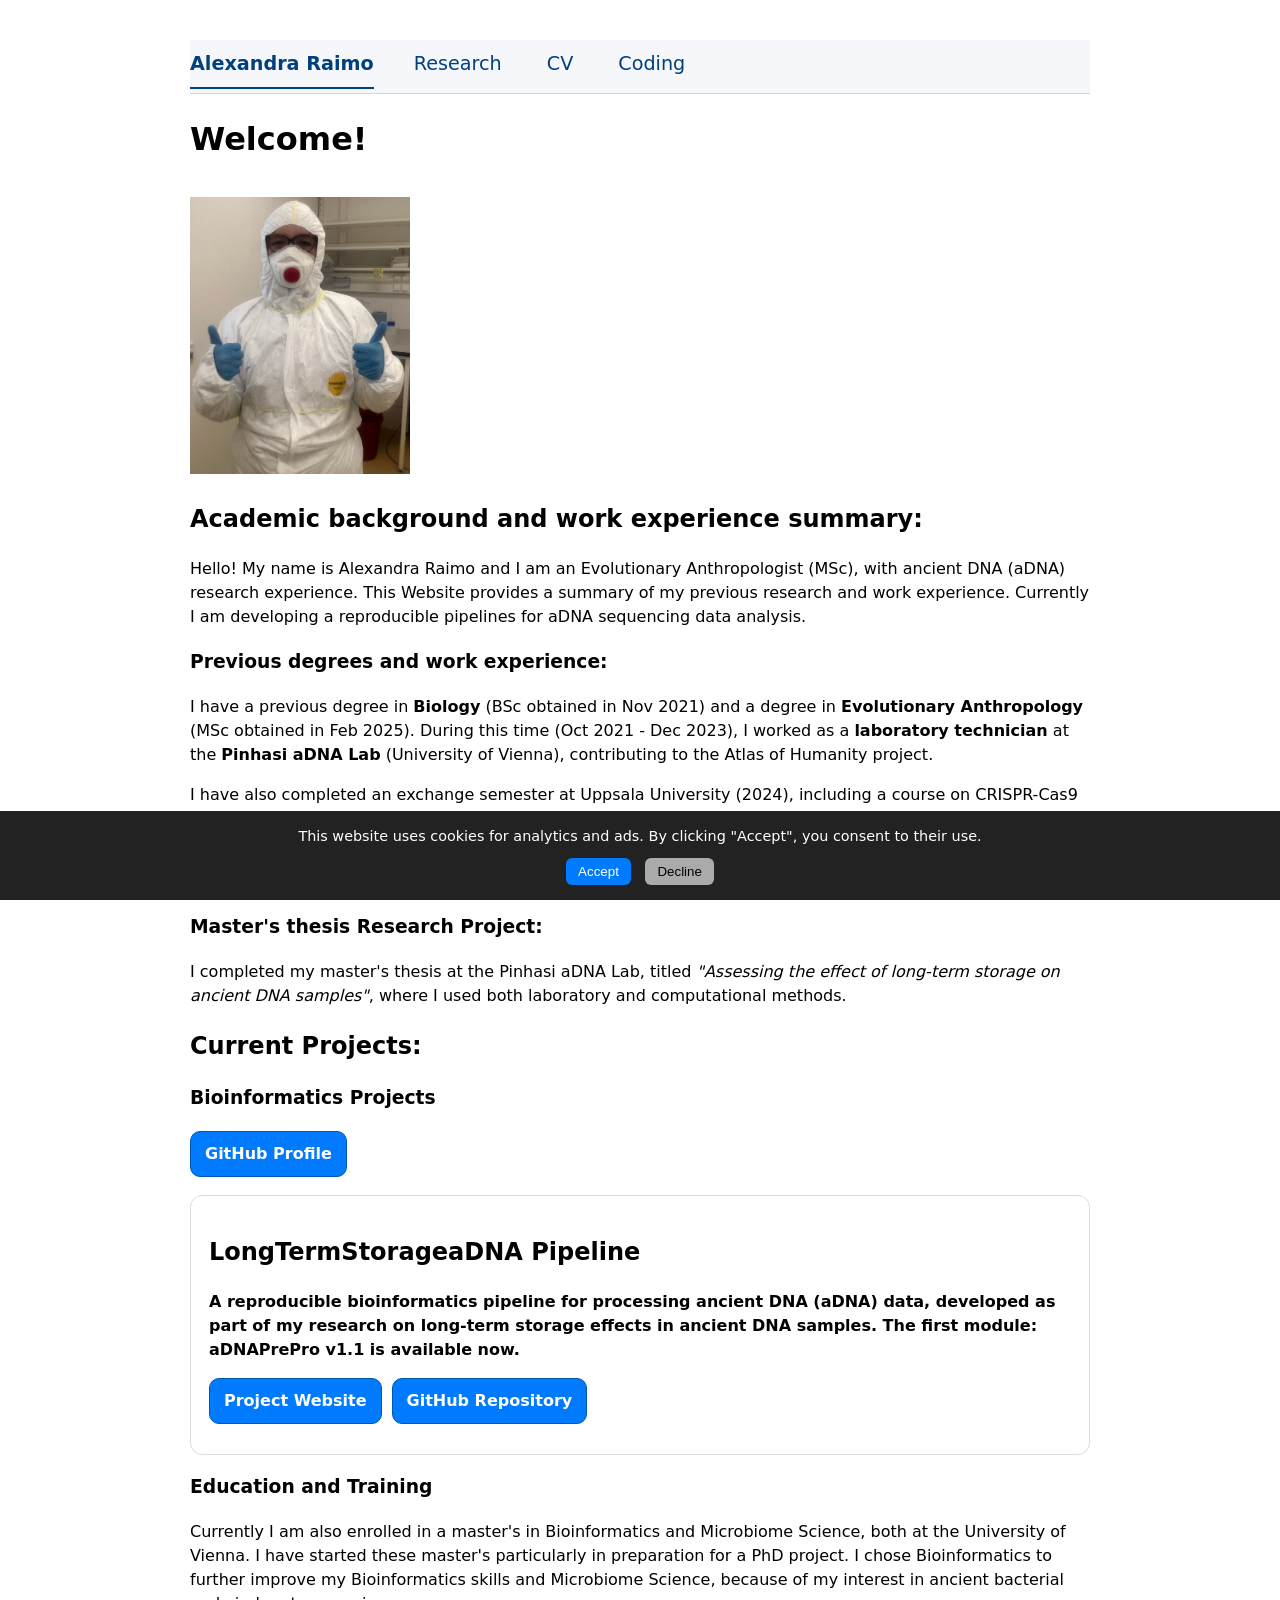
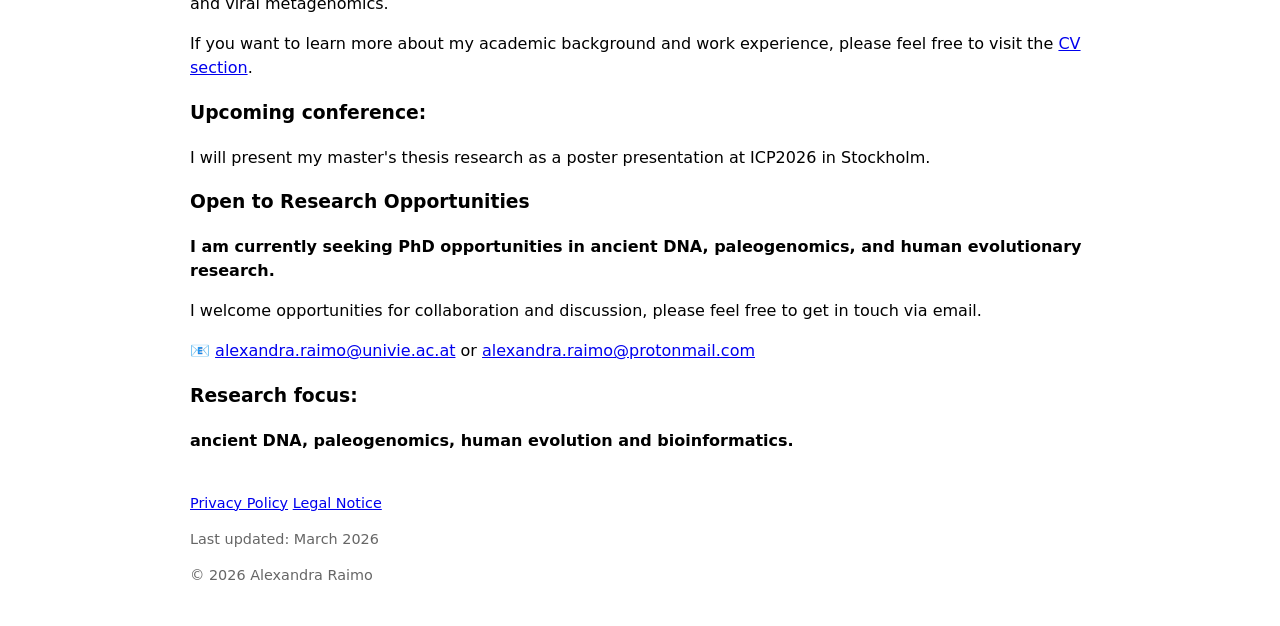
==== commit e57c202d: "minor update" ====
--- a/index.html
+++ b/index.html
@@ -63,19 +63,38 @@
 	  <h2>Academic background and work experience summary:</h2>
 	  
 	  <p>
-        My name is Alexandra Raimo and I am an Evolutionary Anthropologist (MSc), with ancient DNA (aDNA) research experience.
+        Hello! My name is Alexandra Raimo and I am an Evolutionary Anthropologist (MSc), with ancient DNA (aDNA) research experience.
         This Website provides a summary of my previous research and work experience.
         Currently I am developing a reproducible pipelines for aDNA sequencing data analysis.
 		</p>
 		
 		  </div>
-</header>
-  <main>
-    <h2>Current Projects:</h2>
-	
-	<h3>Bioinformatics Projects</h3>
-	
-	<div class="button-group">
+
+  </main>
+		<h3> Previous degrees and work experience:</h3> 
+		<p>
+		I have a previous degree in <b>Biology</b> (BSc obtained in Nov 2021) and a degree in <b>Evolutionary Anthropology</b> (MSc obtained in Feb 2025).
+		During this time (Oct 2021 - Dec 2023), I worked as a <b>laboratory technician</b> at the <b>Pinhasi aDNA Lab</b> (University of Vienna), contributing to the Atlas of Humanity project.
+		</p>
+		
+		<p>
+		I have also completed an exchange semester at Uppsala University (2024), including a course on CRISPR-Cas9 and aDNA research at the Centre for the Human Past.
+		</p>
+		
+		<p>
+		After graduation I worked as part of a summer job (2 months) at the Vienna Drosophila Resource Center, a scientific research unit at the Vienna BioCenter.
+		</p>
+		
+		<h3> Master's thesis Research Project: </h3>
+		<p>
+		I completed my master's thesis at the Pinhasi aDNA Lab, titled <em>"Assessing the effect of long-term storage on ancient DNA samples"</em>, where I used both laboratory and computational methods.
+		</p>
+		</header>
+		<main>
+		<h2>Current Projects:</h2>
+		<h3>Bioinformatics Projects</h3>
+		
+		<div class="button-group">
     <a class="button" href="https://github.com/raimo-al">GitHub Profile</a>
   </div>
     <div class="card">
@@ -92,26 +111,6 @@
       </div>
 
     </div>
-
-  </main>
-		<h3> Previous degrees and work experience:</h3> 
-		<p>
-		I have a previous degree in <b>Biology</b> (BSc obtained in Nov 2021) and a degree in <b>Evolutionary Anthropology</b> (MSc obtained in Feb 2025).
-		During this time (Oct 2021 - Dec 2023), I worked as a <b>laboratory technician</b> at the <b>Pinhasi aDNA Lab</b> (University of Vienna), contributing to the Atlas of Humanity project.
-		</p>
-		
-		<p>
-		I have also completed an exchange semester at Uppsala University (2024), including a course on CRISPR-Cas9 and aDNA research at the Centre for the Human Past.
-		</p>
-		
-		<p>
-		After graduation I worked as part of a summer job (2 months) at the Vienna Drosophila Resource Center, a scientific research unit at the Vienna BioCenter.
-		</p>
-		
-		<h3> Research Projects: </h3>
-		<p>
-		I completed my master's thesis at the Pinhasi aDNA Lab, titled <em>"Assessing the effect of long-term storage on ancient DNA samples"</em>, where I used both laboratory and computational methods.
-		</p>
 		
 		<h3>Education and Training</h3>
 		<p>
@@ -127,7 +126,7 @@
 		
 		<h3>Upcoming conference:</h3>
 		<p>
-		I am looking forward to present my master's thesis research as a poster presentation at ICP2026 in Stockholm.
+		I will present my master's thesis research as a poster presentation at ICP2026 in Stockholm.
 		</p>
 		<h3>Open to Research Opportunities</h3>
 		<p>
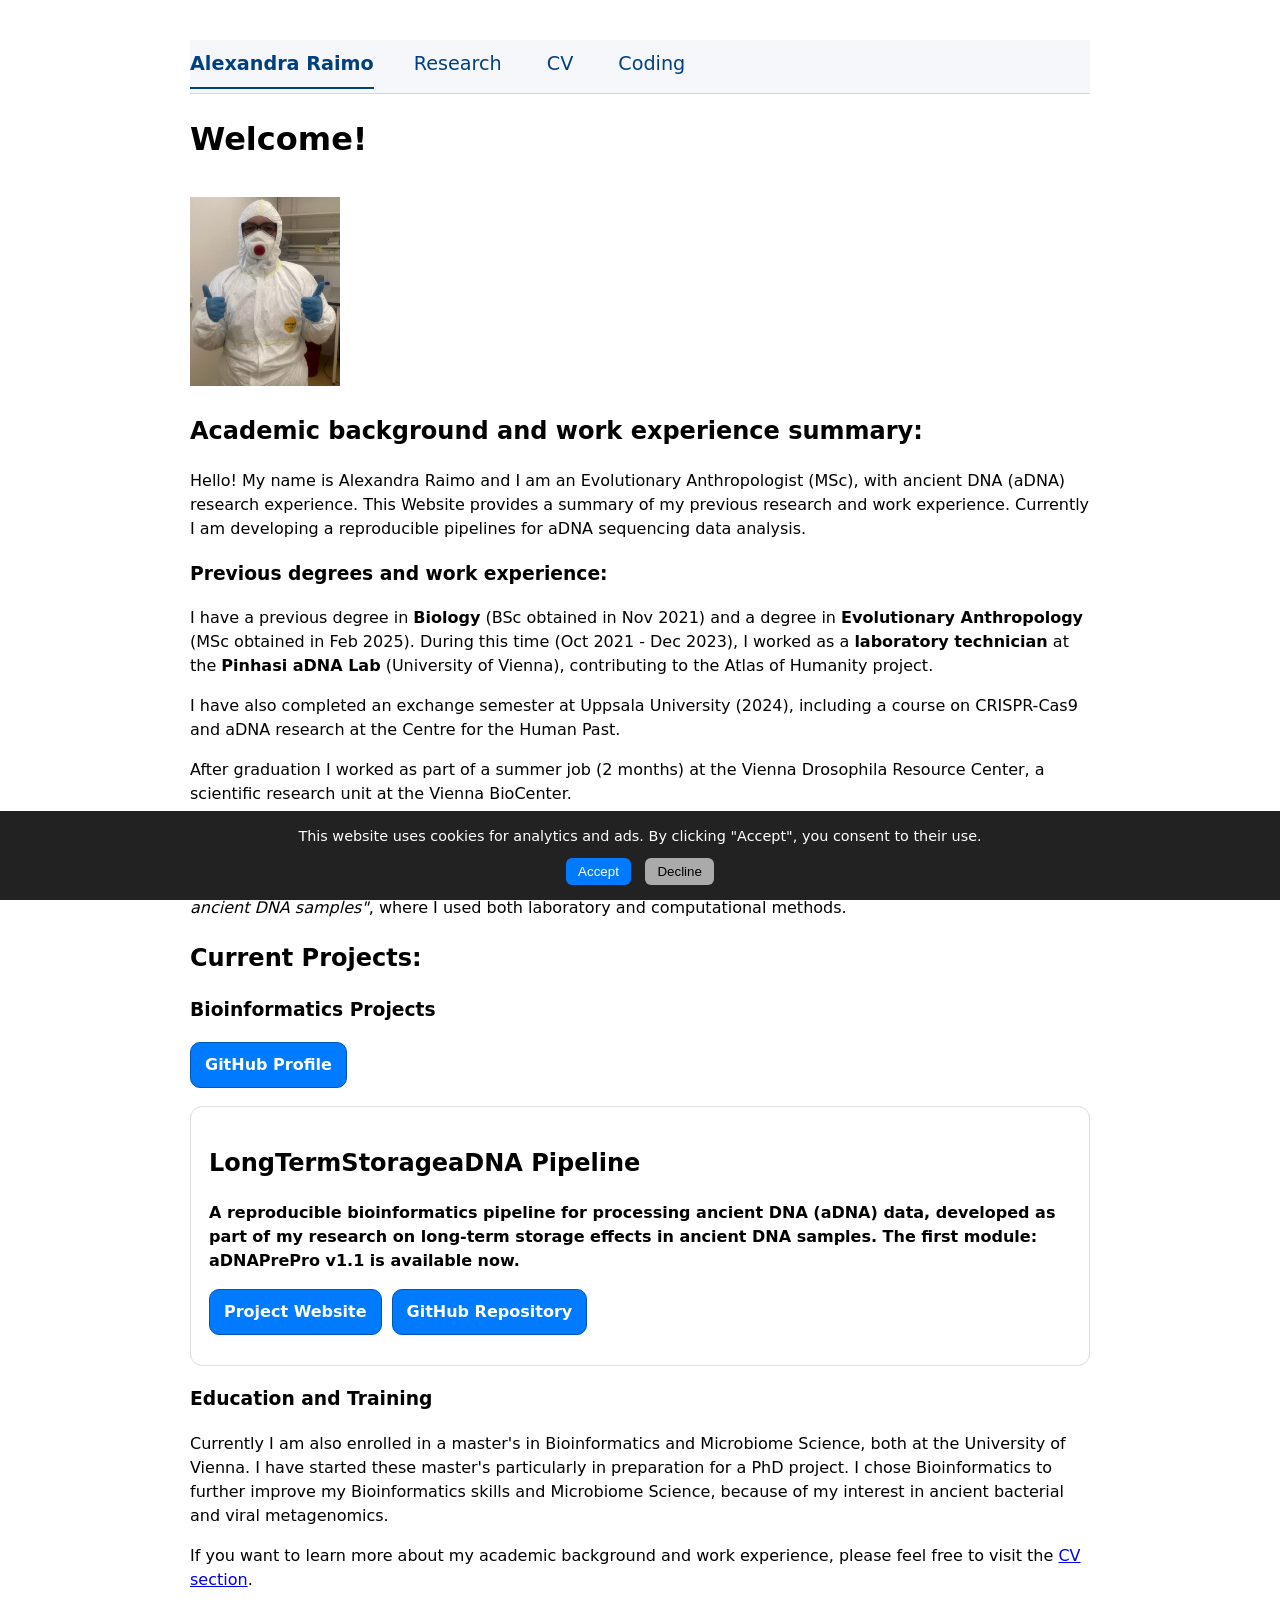
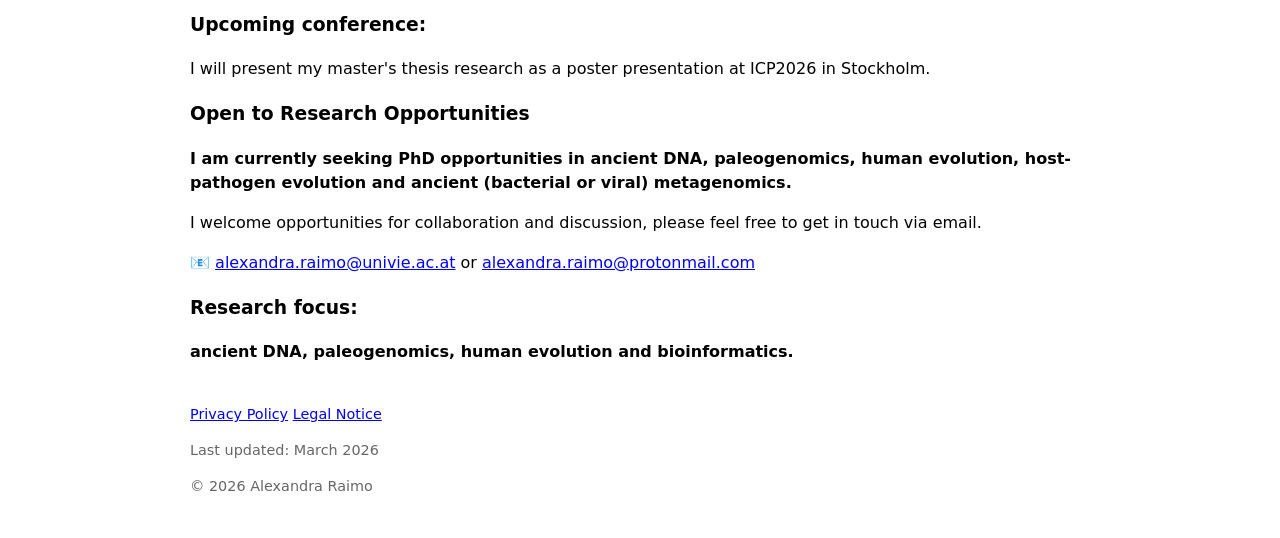
==== commit d220dea2: "Update" ====
--- a/index.html
+++ b/index.html
@@ -130,7 +130,7 @@
 		</p>
 		<h3>Open to Research Opportunities</h3>
 		<p>
-		<strong> I am currently seeking PhD opportunities in ancient DNA, paleogenomics, and human evolutionary research. </strong>
+		<strong> I am currently seeking PhD opportunities in ancient DNA, paleogenomics, human evolution, host-pathogen evolution and ancient (bacterial or viral) metagenomics. </strong>
 		</p>
 		
 		<p>
--- a/styles.css
+++ b/styles.css
@@ -154,7 +154,7 @@
 
 /* Layout for header (text left, image right) */
 .card-content .image img {
-  width: 220px;        /* bigger image */
+  width: 150px;        /* bigger image */
   border-radius: 0;    /* removes circle */
 }
 
